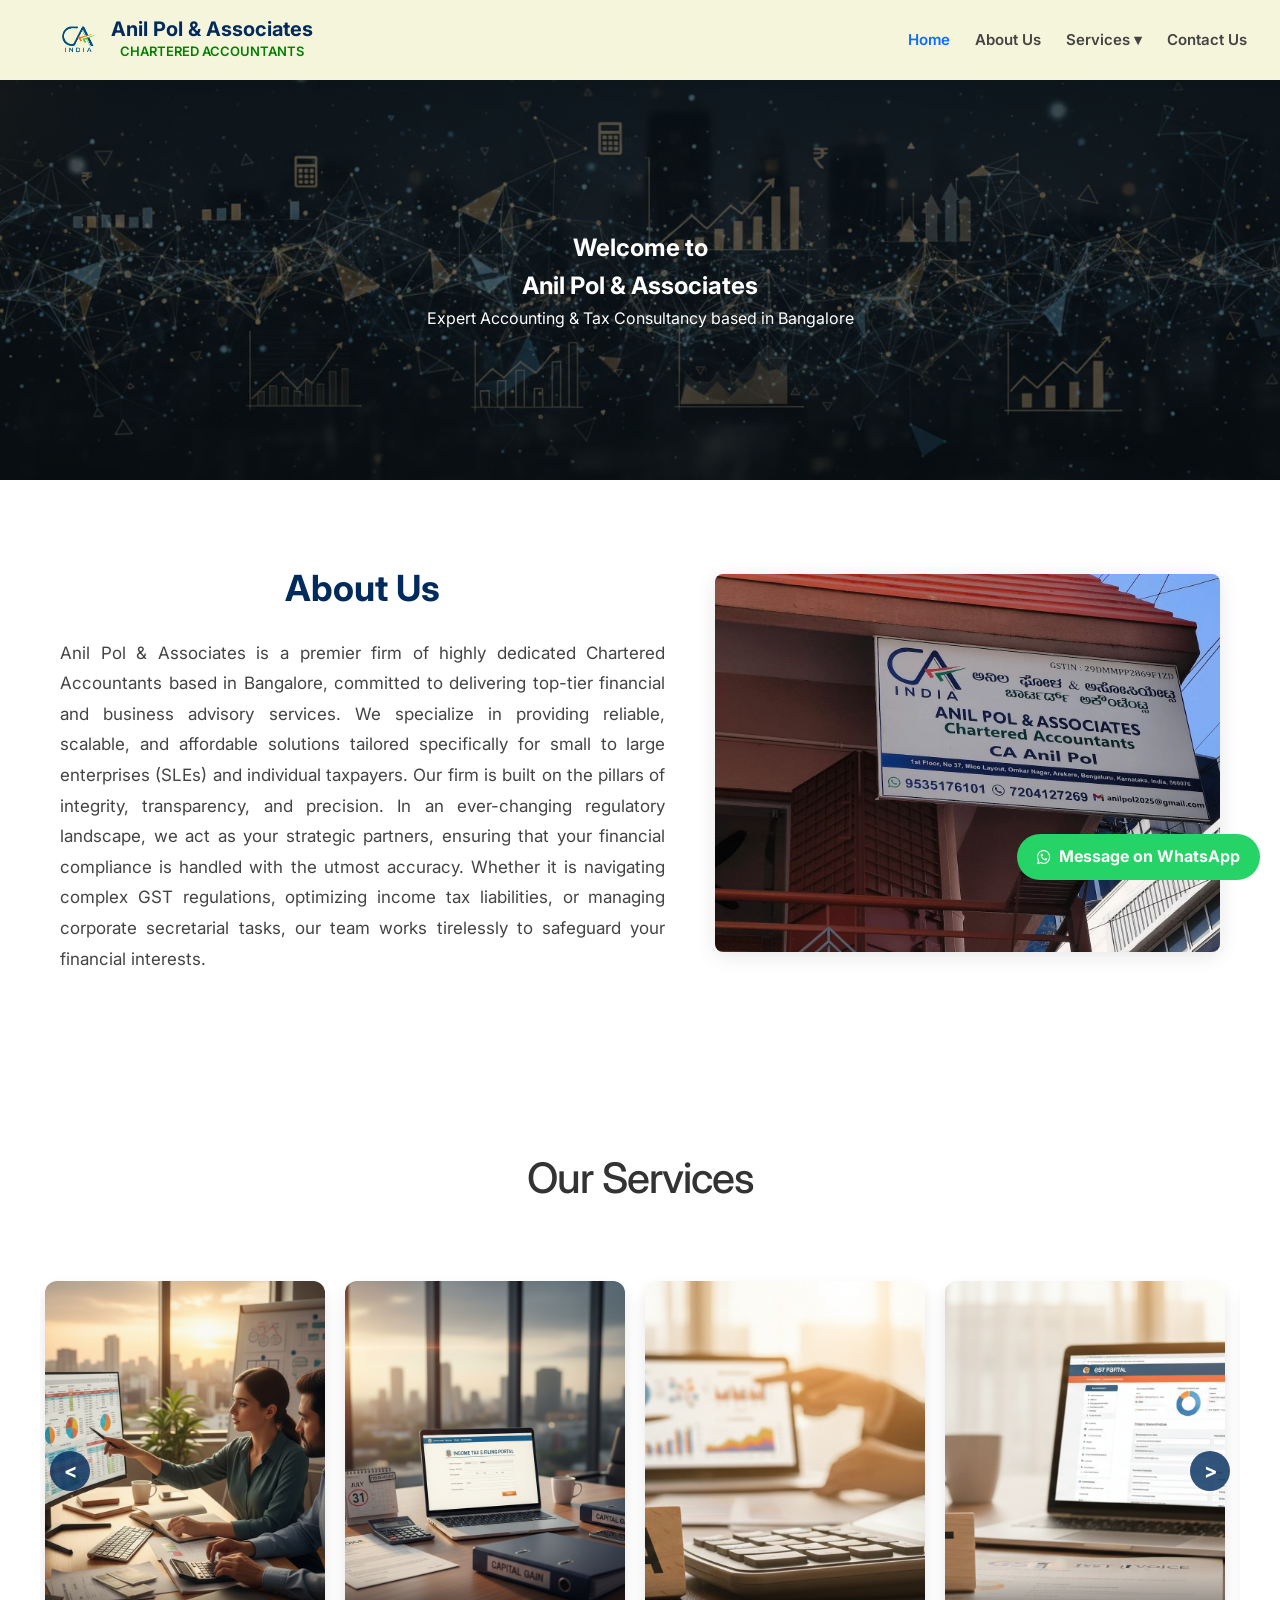
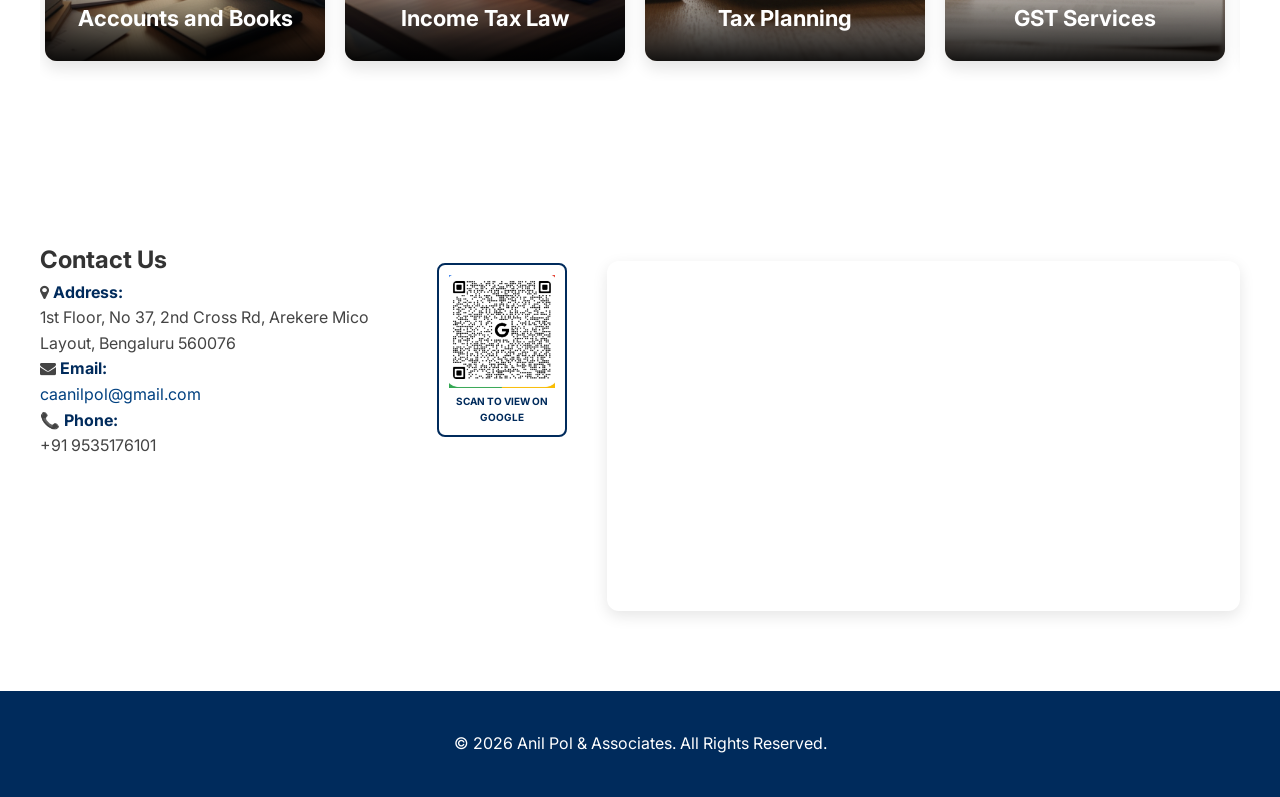
==== index.html @ c78593e3 "Update index.html" ====
<!DOCTYPE html>
<html lang="en">
<head>
    <meta charset="UTF-8">
    <meta name="viewport" content="width=device-width, initial-scale=1.0">

    <!-- PRIMARY SEO TITLE -->
    <title>Anil Pol & Associates | Chartered Accountants in Bangalore | CA Services</title>

    <!-- SEO DESCRIPTION (VERY IMPORTANT) -->
    <meta name="description" content="Anil Pol & Associates is a professional Chartered Accountant firm in Bangalore providing Accounting, GST, Income Tax, Auditing, Compliance and Virtual CFO services for businesses and individuals.">

    <!-- SEO KEYWORDS -->
    <meta name="keywords" content="Chartered Accountant Bangalore, CA in Bangalore, GST Consultant Bangalore, Income Tax Filing, Accounting Services India, Auditing Services, Anil Pol & Associates">

    <!-- AUTHOR -->
    <meta name="author" content="Anil Pol & Associates">

    <!-- GOOGLE INDEXING -->
    <meta name="robots" content="index, follow">

    <!-- CANONICAL URL -->
    <link rel="canonical" href="https://canilpol.com/">

    <!-- OPEN GRAPH (For WhatsApp & Social Media Preview) -->
    <meta property="og:title" content="Anil Pol & Associates | Chartered Accountants">
    <meta property="og:description" content="Expert Accounting, GST and Tax Consultancy Services in Bangalore.">
    <meta property="og:image" content="https://canilpol.com/images/ca.jpeg">
    <meta property="og:url" content="https://canilpol.com/">
    <meta property="og:type" content="website">

    <!-- FAVICON (Optional but Recommended) -->
    <link rel="icon" href="images/ca.jpeg">

    <!-- CSS -->
    <link rel="stylesheet" href="style.css">

    <!-- GOOGLE FONT -->
    <link href="https://fonts.googleapis.com/css2?family=Inter:wght@400;600;700&display=swap" rel="stylesheet">

    <!-- FONT AWESOME -->
    <link rel="stylesheet" href="https://cdnjs.cloudflare.com/ajax/libs/font-awesome/4.7.0/css/font-awesome.min.css">
</head>
<body>
    <a href="https://wa.me/9535176101" class="whatsapp-float" target="_blank">
    <i class="fa fa-whatsapp"></i> <span>Message on WhatsApp</span>
</a>

    <header class="main-header">
        <div class="header-container">
            <div class="logo-area" onclick="location.href='index.html'">
    <img src="images/ca.jpeg" alt="CA Logo" class="main-logo">
    <div class="logo-text">
        <h1>Anil Pol & Associates</h1>
        <span>Chartered Accountants</span>
    </div>
</div>

            <nav class="nav-box">
                <ul class="nav-links">
                    <li><a href="index.html" class="active">Home</a></li>
                    <li><a href="about.html">About Us</a></li>
                    <li class="dropdown">
                        <a href="javascript:void(0)" class="dropbtn">Services ▾</a>
                        <ul class="dropdown-menu">
                            <li><a href="accounting.html">Accounting</a></li>
                            <li><a href="income-tax.html">Income Tax Law</a></li>
                            <li><a href="tax-planning.html">Tax Planning</a></li>
                            <li><a href="gst.html">Goods and Services Tax</a></li>
                            <li><a href="compliance.html">Company Law & Compliance</a></li>
                            <li><a href="Auditing.html">Auditing</a></li>
                            <li><a href="VirtualCFO.html">Virtual CFO</a></li>
                        </ul>
                    </li>
                    <li><a href="#contact-section">Contact Us</a></li>
                </ul>
            </nav>
        </div>
    </header>

    <main>
        <section class="hero-section">
    <div class="hero-overlay">

        <h1 class="hero-title">
            <span class="welcome">Welcome to</span><br>
            Anil Pol & Associates
        </h1>

        <p class="hero-subtitle">
            Expert Accounting & Tax Consultancy based in Bangalore
        </p>

    </div>
</section>

       <section class="about-container section-padding">
    <div class="container">
        <div class="about-flex">
            
            <div class="about-text-container">
                <h2 class="home-heading-center">About Us</h2>
                <p>Anil Pol & Associates is a premier firm of highly dedicated Chartered Accountants based in Bangalore, committed to delivering top-tier financial and business advisory services. We specialize in providing reliable, scalable, and affordable solutions tailored specifically for small to large enterprises (SLEs) and individual taxpayers.

Our firm is built on the pillars of integrity, transparency, and precision. In an ever-changing regulatory landscape, we act as your strategic partners, ensuring that your financial compliance is handled with the utmost accuracy. Whether it is navigating complex GST regulations, optimizing income tax liabilities, or managing corporate secretarial tasks, our team works tirelessly to safeguard your financial interests.</p>
            </div>

            <div class="about-image">
                <img src="images/anilpo.webp" alt="Founder Office">
            </div>

        </div>
    </div>
</section>

        <section class="services-bg">
            <div class="container section-padding">
                <h2 class="center-title">Our Services</h2>
                
                <div class="slider-wrapper">
                    
                    <div class="slider-arrow left-arrow" onclick="document.querySelector('.netflix-slider').scrollBy({left: -300, behavior: 'smooth'})">&lt;</div>
                    
                    <div class="netflix-slider">
                        <div class="service-card">
                            <img src="images/acc.png" alt="Accounting and bookkeeping services in Bangalore">
                            <h3>Accounts and Books</h3> </div>
                        <div class="service-card">
                            <img src="images/inco.png" alt="Tax Law">
                            <h3>Income Tax Law</h3>
                        </div>
                        <div class="service-card">
                            <img src="images/tax.png" alt="Tax Planning">
                            <h3>Tax Planning</h3>
                        </div>
                        <div class="service-card">
                            <img src="images/GST.png" alt="GST">
                            <h3>GST Services</h3>
                        </div>
                        <div class="service-card">
                            <img src="images/Roc.png" alt="Company Law">
                            <h3>Company Law</h3>
                        </div>
                        <div class="service-card">
                            <img src="images/s2.png" alt="Company Law">
                            <h3>Auditing</h3>
                        </div>
                        <div class="service-card">
                            <img src="images/virtual1.png" alt="Company Law">
                            <h3>Virtual CFO</h3>
                        </div>
                    </div>

                    <div class="slider-arrow right-arrow" onclick="document.querySelector('.netflix-slider').scrollBy({left: 300, behavior: 'smooth'})">&gt;</div>
                </div>
            </div>
        </section>
        <div class="contact-info-centered">
    
   <section id="contact-section" class="container section-padding">
    <div class="contact-flex-wrapper">
        <div class="contact-left-group">
            <div class="contact-info-centered">
                <h2>Contact Us</h2>
                <div class="contact-details">
                   <p>
    <i class="fa fa-map-marker" aria-hidden="true"></i> 
    <strong>Address:</strong><br>
    1st Floor, No 37, 2nd Cross Rd, Arekere Mico Layout, Bengaluru 560076
</p>
<p>
    <i class="fa fa-envelope" aria-hidden="true"></i>
    <strong>Email:</strong><br>
    <a href="mailto:caanilpol@gmail.com" class="clickable-email">caanilpol@gmail.com</a>
</p>
                    <p><strong>📞 Phone:</strong><br> +91 9535176101</p>
                </div>
            </div>

            <div class="contact-scanner-mini">
                <img src="images/scanner.jpeg" alt="Scan to Contact">
                <p>SCAN TO VIEW ON GOOGLE</p>
            </div>
        </div>
        
        <div class="contact-map-box">
            <iframe src="https://www.google.com/maps/embed?pb=!1m18!1m12!1m3!1d3889.2648004338025!2d77.59468567462088!3d12.890686987417325!2m3!1f0!2f0!3f0!3m2!1i1024!2i768!4f13.1!3m3!1m2!1s0x3bae15007e5fe241%3A0xc75a568b3f8fa9dc!2sAnil%20Pol%20%26%20Associates!5e0!3m2!1sen!2sin!4v1771145655644!5m2!1sen!2sin" width="800" height="600" style="border:0;" allowfullscreen="" loading="lazy" referrerpolicy="no-referrer-when-downgrade"></iframe>
        </div>
    </div>
</section>

    <footer class="main-footer">
        <p>© 2026 Anil Pol & Associates. All Rights Reserved.</p>
    </footer>

    <script src="script.js"></script>
</body>
</html>
---- style.css ----
/* --- VARIABLES --- */
:root {
    --navy: #002b5c;
    --blue: #0d6efd;
    --gold: #C5A059;
    --light-bg: #f8f9fa;
    --white: #ffffff;
    --text-grey: #444444;
}

/* --- RESET & BASE --- */
* { 
    margin: 0; 
    padding: 0; 
    box-sizing: border-box; 
}

body { 
    font-family: 'Inter', sans-serif; 
    line-height: 1.6; 
    color: #333; 
    overflow-x: hidden; 
    background-color: var(--white);
}

/* --- FIXED HEADER & LOGO --- */
.main-header {
    position: sticky;
    top: 0;
    z-index: 1000;
    width: 100%;
    background-color: beige !important;
    min-height: 80px;
    display: flex;
    align-items: center;
    box-shadow: 0 2px 10px rgba(0,0,0,0.05);
}

.header-container {
    width: 100%;
    max-width: 98%;
    margin: 0 auto;
    display: flex;
    justify-content: space-between;
    align-items: center;
    padding: 0 10px;
}

.logo-area {
    display: flex;
    align-items: center;
    gap: -10px; 
    cursor: pointer;
    background: transparent !important;
}

.main-logo { 
    height: 80px;
    width: auto; 
    mix-blend-mode: multiply; 
    filter: contrast(120%) brightness(105%); 
    object-fit: contain;
    display: block;
}

.logo-text {
    display: flex;
    flex-direction: column;
    align-items: center;
    margin-left: -25px;
}

.logo-text h1 { 
    font-size: 20px; 
    color: #002b5c;
    font-weight: 700; 
    margin: 0; 
    line-height: 1;
}

.logo-text span { 
    font-size: 13px; 
    color: green; 
    text-transform: uppercase; 
    font-weight: 600;
    margin-top: 2px;
}

/* --- NAVIGATION --- */
.nav-box { margin-right: 10px; }
.nav-links { 
    display: flex; 
    list-style: none; 
    gap: 25px; 
    align-items: center; 
}

.nav-links a { 
    text-decoration: none; 
    color: #444; 
    font-weight: 600; 
    font-size: 15px; 
    transition: 0.3s;
}

.nav-links a:hover, .nav-links a.active { color: var(--blue); }

/* Dropdown Menu */
.dropdown { position: relative; }
.dropdown-menu { 
    position: absolute; 
    top: 100%; 
    left: 0; 
    background: white; 
    min-width: 220px; 
    display: none; 
    list-style: none; 
    box-shadow: 0 8px 16px rgba(0,0,0,0.1); 
    border-top: 3px solid var(--blue);
    z-index: 100;
}
.dropdown:hover .dropdown-menu { display: block; }

.dropdown-menu li a { 
    padding: 12px 20px; 
    display: block; 
    border-bottom: 1px solid #eee; 
    font-size: 14px;
}

/* --- HERO SECTION --- */
.hero-section {
    height: 400px;
    background: linear-gradient(rgba(0,0,0,0.6), rgba(0,0,0,0.6)), url('images/bg5.jpeg');
    background-size: cover; 
    background-position: center;
    display: flex; 
    align-items: center; 
    justify-content: center; 
    color: white; 
    text-align: center;
}
.hero-section h2 { font-size: 42px; text-shadow: 2px 2px 8px rgba(0,0,0,0.7); }

/* --- COMMON LAYOUT --- */
.container { 
    max-width: 1200px; 
    margin: 0 auto; 
    padding: 0 20px; 
}
.section-padding { padding: 80px 0; }

/* --- ABOUT SECTION --- */
.about-flex {
    display: flex;
    gap: 50px;
    align-items: center;
}
.about-image { flex: 1; }
.about-image img { width: 100%; border-radius: 8px; box-shadow: 0 4px 20px rgba(0,0,0,0.1); }

.about-text-container { flex: 1.2; }
.about-text-container h2 { margin-bottom: 20px; color: var(--navy); font-size: 36px; }
.about-text-container p { 
    font-size: 17px; 
    color: var(--text-grey); 
    line-height: 1.8; 
    text-align: justify; 
}

/* --- SERVICES SLIDER (Netflix Style) --- */
.netflix-slider {
    display: flex;
    gap: 20px;
    overflow-x: auto;
    padding: 20px 5px;
    scrollbar-width: none;
}
.netflix-slider::-webkit-scrollbar { display: none; }

.service-card {
    flex: 0 0 280px;
    height: 380px;
    background: white;
    border-radius: 12px;
    position: relative;
    overflow: hidden;
    transition: transform 0.4s ease;
    box-shadow: 0 8px 15px rgba(0,0,0,0.1);
}
.service-card:hover { transform: scale(1.05); }
.service-card img { width: 100%; height: 100%; object-fit: cover; }
.service-card h3 {
    position: absolute; bottom: 0; width: 100%; padding: 25px 15px;
    background: linear-gradient(transparent, rgba(0,0,0,0.9));
    color: white; text-align: center; font-size: 22px;
}

/* --- MISSION & VISION (Grid Layout for Service Pages) --- */
.mission-grid {
    display: flex;
    gap: 30px;
    margin-top: 40px;
}
.mv-box {
    flex: 1;
    background: var(--white);
    padding: 40px;
    border-top: 5px solid var(--navy);
    box-shadow: 0 10px 30px rgba(0,0,0,0.05);
    text-align: center;
    border-radius: 8px;
    transition: transform 0.3s ease;
}
.mv-box:hover { transform: translateY(-10px); border-top-color: var(--blue); }

/* --- CONTACT SECTION & MAP --- */
.contact-flex-wrapper { display: flex; gap: 50px; align-items: center; }
.contact-map-box { 
    flex: 1.5; 
    width: 100%;
    height: 450px;
    border-radius: 12px; 
    overflow: hidden; 
    box-shadow: 0 10px 30px rgba(0,0,0,0.1);
    margin-top: 20px;
}
.contact-map-box iframe { width: 100%; height: 100%; border: 0; }

.whatsapp-float {
    position: fixed; bottom: 20px; right: 20px;
    background-color: #25d366; color: white;
    padding: 10px 20px; border-radius: 50px;
    text-decoration: none; font-weight: bold;
    z-index: 1000; display: flex; align-items: center; gap: 8px;
}

/* --- UNIVERSAL MOBILE RESPONSIVE FIX --- */
@media (max-width: 768px) {
    .header-container { flex-direction: column; gap: 15px; }
    .logo-text { margin-left: 0; text-align: center; }
    .nav-links { justify-content: center; gap: 10px; flex-wrap: wrap; }

    /* Home Page: Keep Slider Horizontal */
    .netflix-slider {
        display: flex !important;
        flex-direction: row !important; 
        overflow-x: auto !important; 
    }

    /* Service Pages: Stack Grids Vertically */
    .mission-grid {
        display: flex !important;
        flex-direction: column !important; 
        align-items: center !important;
    }
    .mv-box { width: 100% !important; margin-bottom: 20px; }

    .about-flex, .contact-flex-wrapper { flex-direction: column !important; }
    
    /* Map Height Adjustment for Mobile */
    .contact-map-box { height: 300px !important; }

    html, body { overflow-x: hidden !important; width: 100%; }
}

.main-footer { background: var(--navy); color: white; text-align: center; padding: 40px 20px; }
.slider-wrapper {
    position: relative;
    display: flex;
    align-items: center;
}

.slider-arrow {
    position: absolute;
    top: 50%;
    transform: translateY(-50%);
    background: rgba(0, 43, 92, 0.8);
    color: white;
    width: 40px;
    height: 40px;
    border-radius: 50%;
    display: flex;
    justify-content: center;
    align-items: center;
    cursor: pointer;
    z-index: 10;
    font-size: 20px;
    font-weight: bold;
}

.left-arrow { left: 10px; }
.right-arrow { right: 10px; }

/* Hide on mobile */
@media (max-width: 768px) {
    .slider-arrow { display: none; }
}
/* Centers only the specific headings on the Home Page */
.home-heading-center, .center-title {
    text-align: center;
    width: 100%;
    display: block;
    margin-bottom: 25px;
}

/* This keeps the text and image side-by-side on desktop */
.about-flex {
    display: flex;
    gap: 50px;
    align-items: center;
    text-align: justify; /* Keeps the paragraph text clean */
}
/* --- OUR SERVICES HEADING SIZE --- */
.center-title {
    text-align: center;
    width: 100%;
    color: #333;          /* Dark Grey/Black for professional look */
    font-size: 42px;      /* Much bigger font size */
    font-weight: 500;      /* Extra bold weight */
    margin-top: 10px;     /* Space above */
    margin-bottom: 50px;  /* Space below, between heading and cards */
    letter-spacing: -1px; /* Tighter, modern look */
}

/* Make sure it scales down for phones */
@media (max-width: 768px) {
    .center-title {
        font-size: 22px;  /* Smaller size for mobile screens */
        margin-bottom: 30px;
    }
}
/* --- CONTACT SECTION SIDE-BY-SIDE LAYOUT --- */
.contact-flex-wrapper {
    display: flex;
    gap: 40px;
    align-items: flex-start;
    justify-content: space-between;
}

/* Grouping text and scanner together on the left */
.contact-left-group {
    flex: 1;
    display: flex;
    gap: 20px;
    align-items: center;
}

.contact-info-centered {
    flex: 2;
}

/* The Mini Scanner Box */
.contact-scanner-mini {
    flex: 1;
    background: #fff;
    padding: 10px;
    border: 2px solid var(--navy);
    border-radius: 8px;
    text-align: center;
    max-width: 130px; /* Keeps it small as requested */
}

.contact-scanner-mini img {
    width: 100%;
    height: auto;
    display: block;
}

.contact-scanner-mini p {
    font-size: 10px;
    font-weight: 700;
    margin-top: 5px;
    color: var(--navy);
}

.contact-map-box {
    flex: 1.2;
    height: 350px;
    border-radius: 12px;
    overflow: hidden;
    box-shadow: 0 5px 15px rgba(0,0,0,0.1);
}

/* Mobile: Stack them vertically so it doesn't break */
@media (max-width: 768px) {
    .contact-flex-wrapper, .contact-left-group {
        flex-direction: column;
        align-items: center;
        text-align: center;
    }
    .contact-map-box {
        width: 100%;
        height: 250px;
    }
}
/* This ensures the paragraph text is not bold */
.contact-details p {
    font-weight: 400; /* 400 is normal weight */
    color: #444;      /* Professional dark grey */
}

/* This keeps only the label bold */
.contact-details p strong {
    font-weight: 700;
    color: var(--navy);
}
/* Makes the email look professional but clearly interactive */
.clickable-email {
    text-decoration: none;
    color: #004080; /* A professional navy blue */
    transition: color 0.3s ease;
}

.clickable-email:hover {
    color: #d9534f; /* Changes color to red when hovered so users know they can click */
    text-decoration: underline;
}
.service-page {
    padding: 40px 0; /* Standard padding for most pages */
}

.hero-section {
    margin-bottom: 0 !important;
}

/* 2. Specific fix for Virtual CFO Page */
.vcfo-layout .about-flex {
    gap: 100px !important; /* This creates the large space between text and image */
    align-items: flex-start;
    margin-top: 20px;
}

.vcfo-layout .about-image img {
    max-height: 450px;
    width: 100%;
    object-fit: contain; /* Keeps the holographic image from stretching */
    border-radius: 12px;
    box-shadow: 0 10px 30px rgba(0,0,0,0.1);
}

/* Responsive adjustment for the VCFO gap on phones */
@media (max-width: 768px) {
    .vcfo-layout .about-flex {
        gap: 30px !important;
    }
}
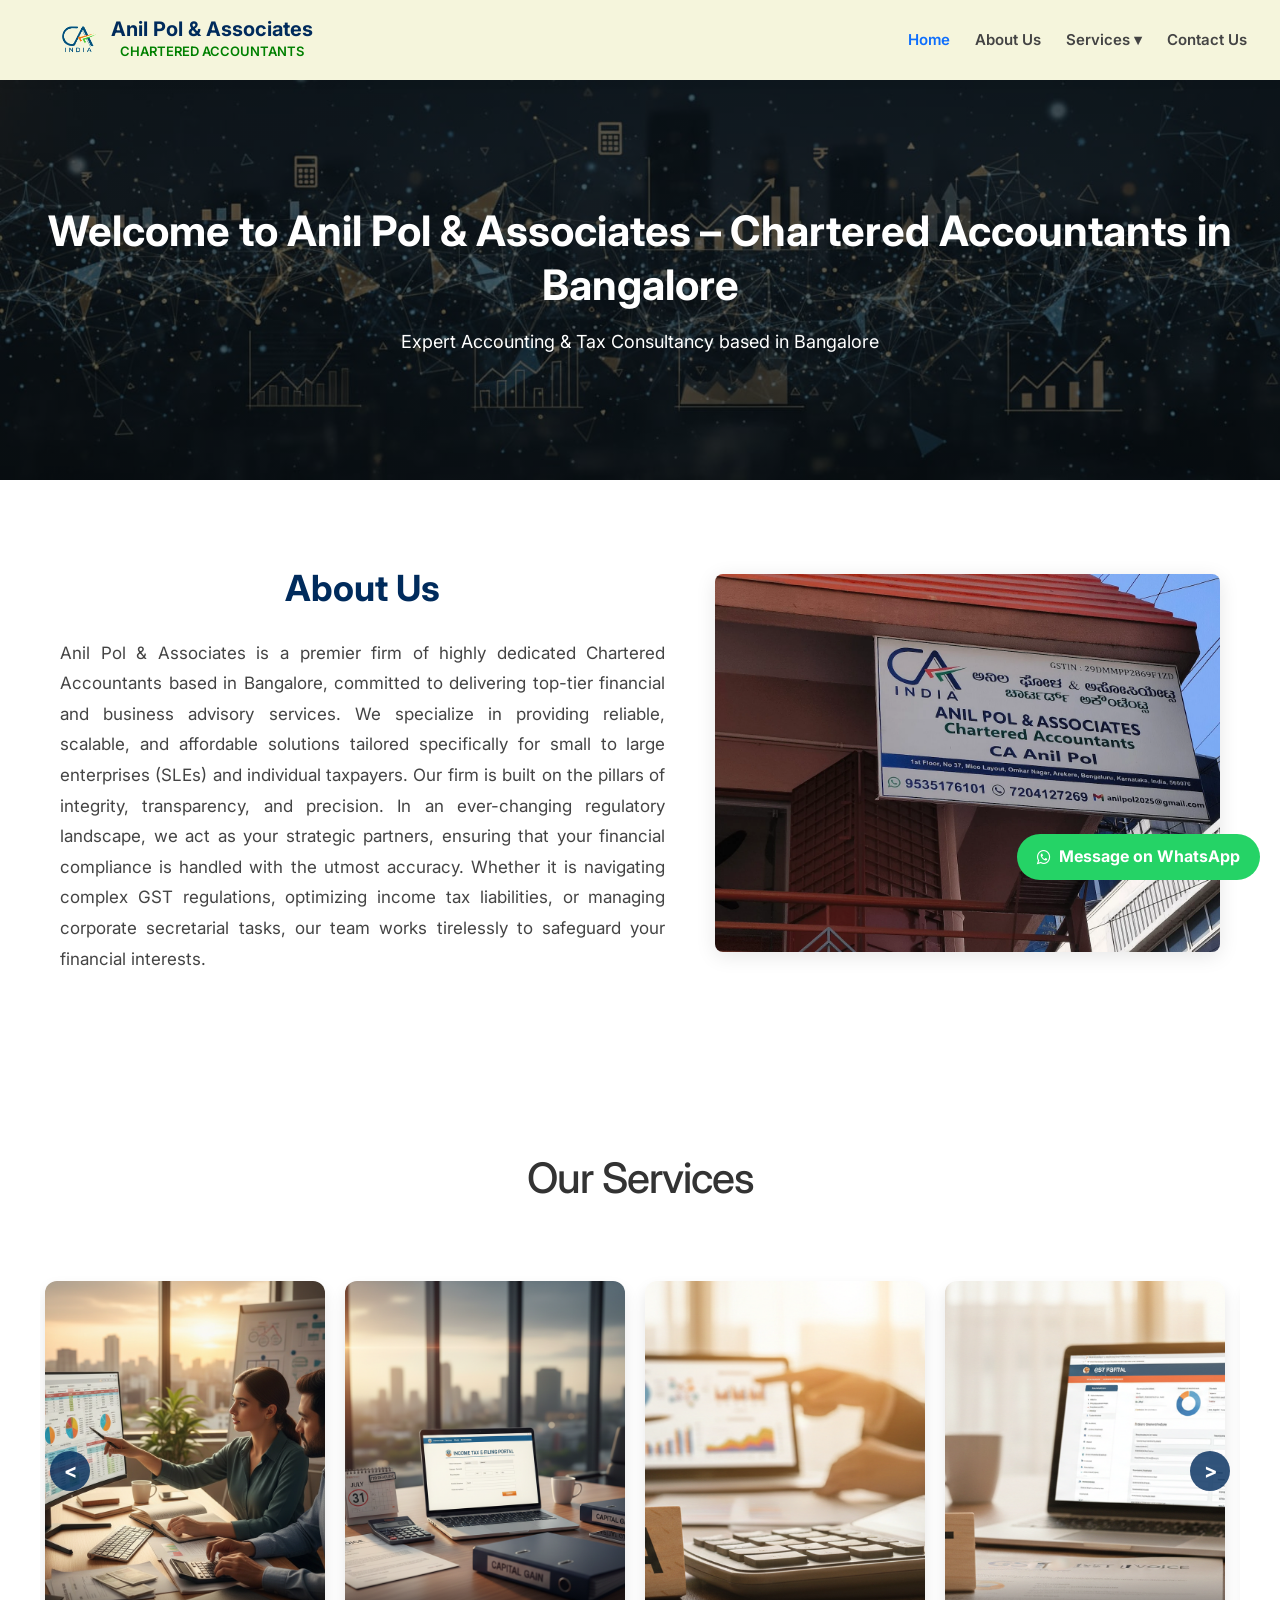
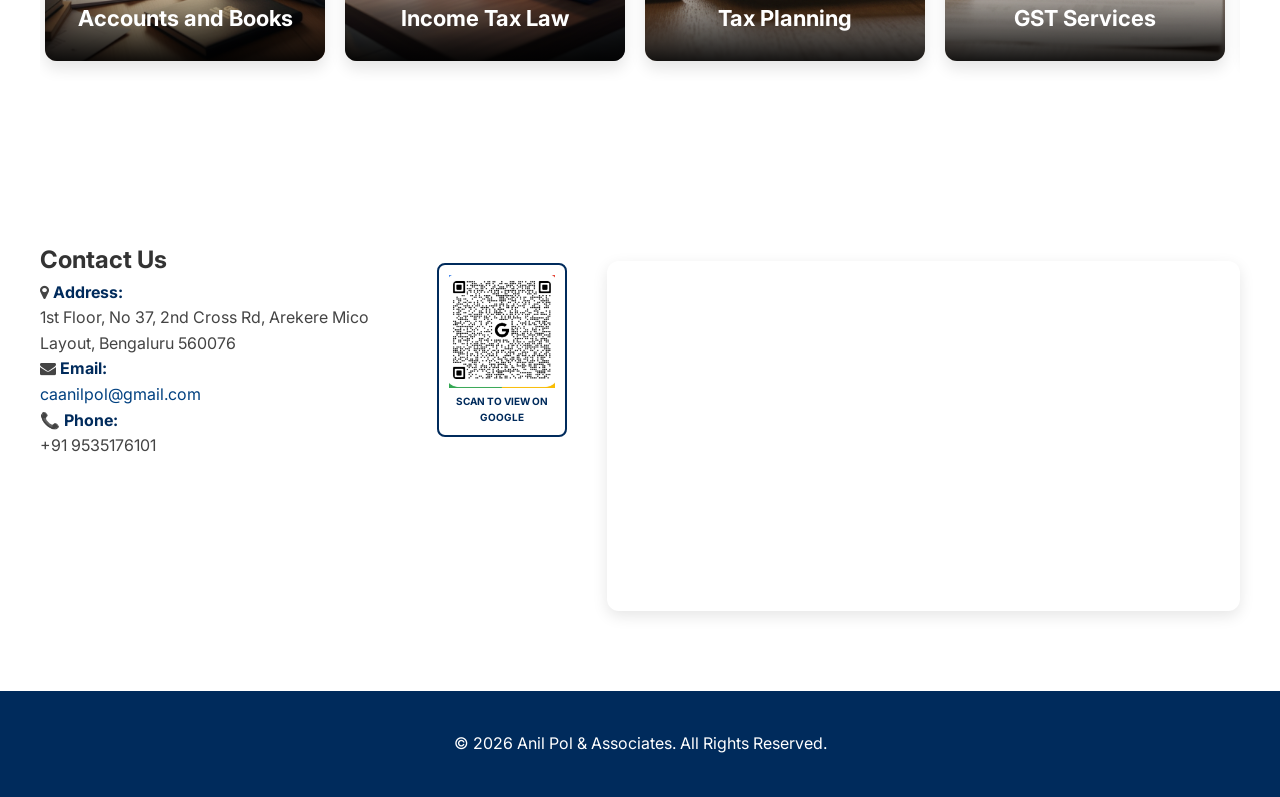
==== commit a3c02243: "Update index.html" ====
--- a/index.html
+++ b/index.html
@@ -84,9 +84,8 @@
     <div class="hero-overlay">
 
         <h1 class="hero-title">
-            <span class="welcome">Welcome to</span><br>
-            Anil Pol & Associates
-        </h1>
+    Welcome to Anil Pol & Associates – Chartered Accountants in Bangalore
+</h1>
 
         <p class="hero-subtitle">
             Expert Accounting & Tax Consultancy based in Bangalore
--- a/style.css
+++ b/style.css
@@ -444,4 +444,24 @@
     .vcfo-layout .about-flex {
         gap: 30px !important;
     }
-}+}
+.hero-title {
+    font-size: 42px;
+    font-weight: 700;
+    color: #ffffff;
+    line-height: 1.3;
+}
+
+.hero-title .welcome {
+    font-size: 20px;
+    font-weight: 400;
+    letter-spacing: 2px;
+    display: block;
+    margin-bottom: 10px;
+    opacity: 0.9;
+}
+
+.hero-subtitle {
+    font-size: 18px;
+    margin-top: 15px;
+}
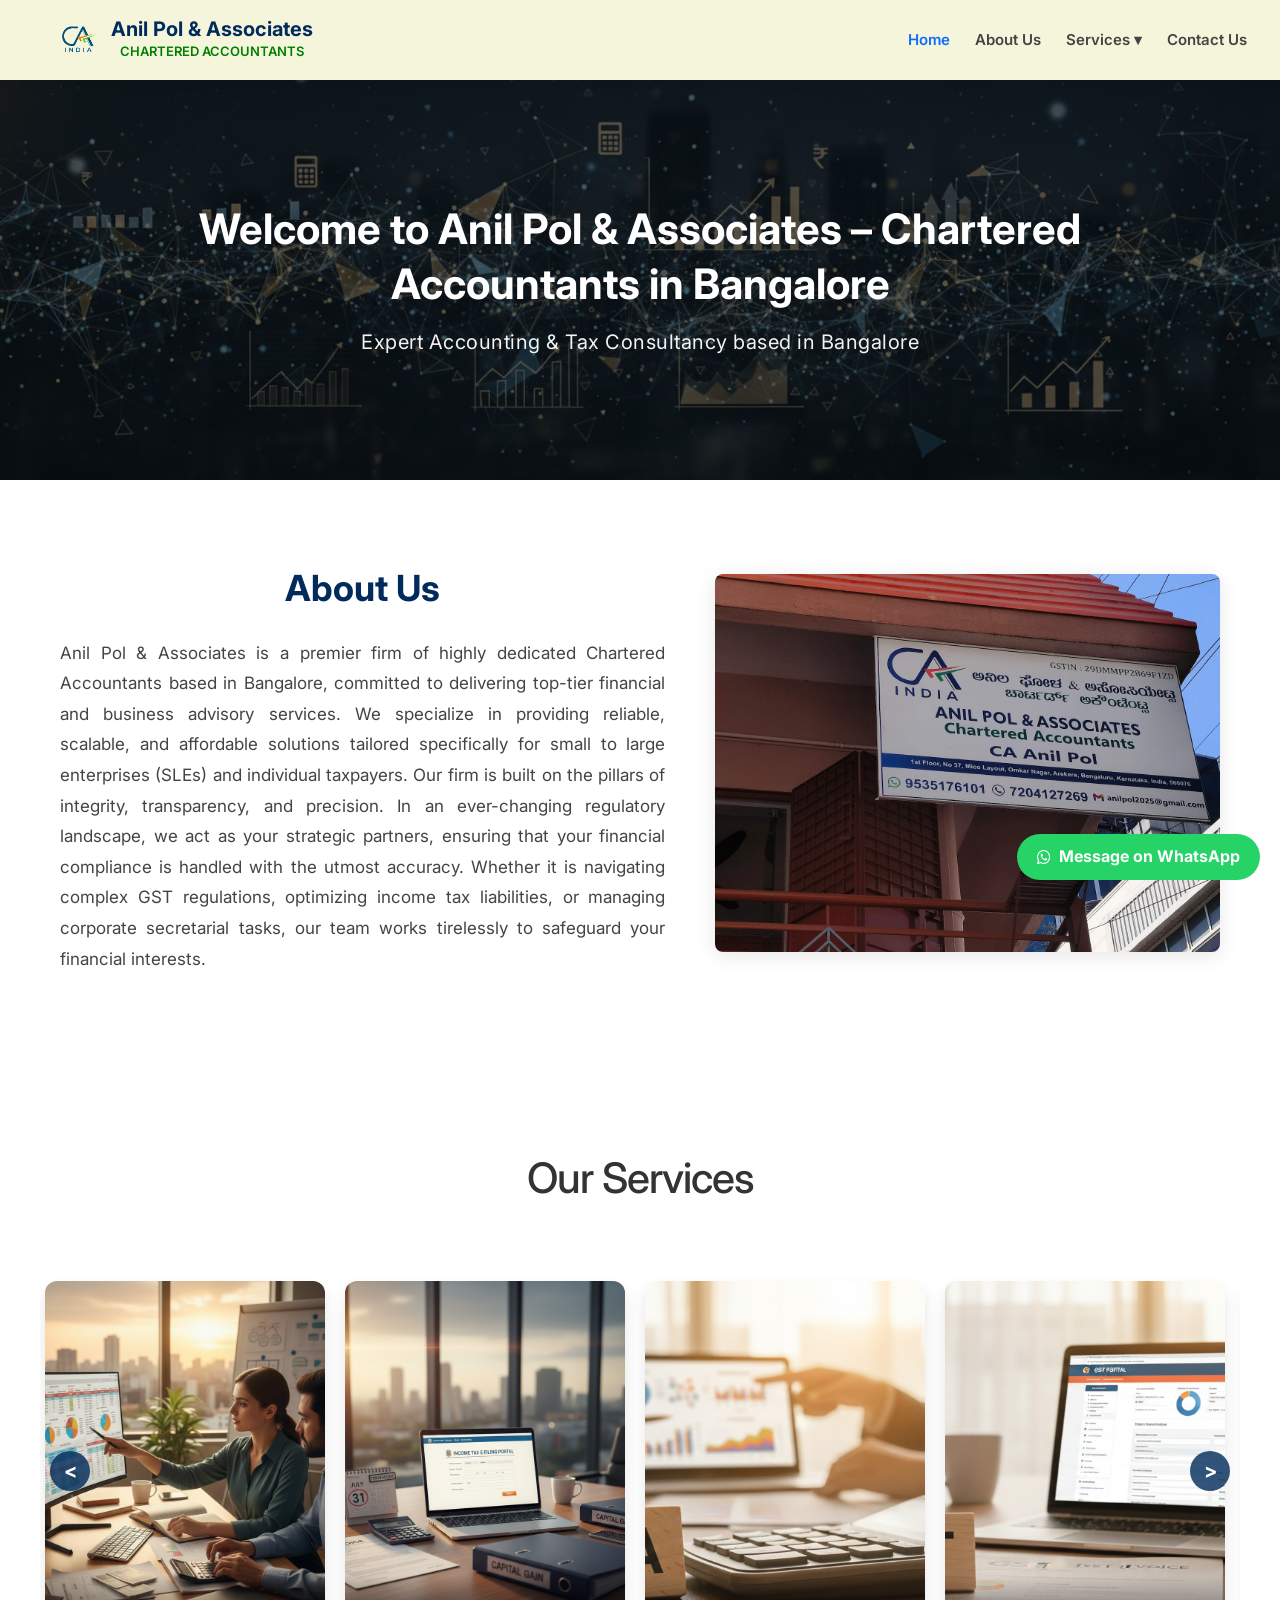
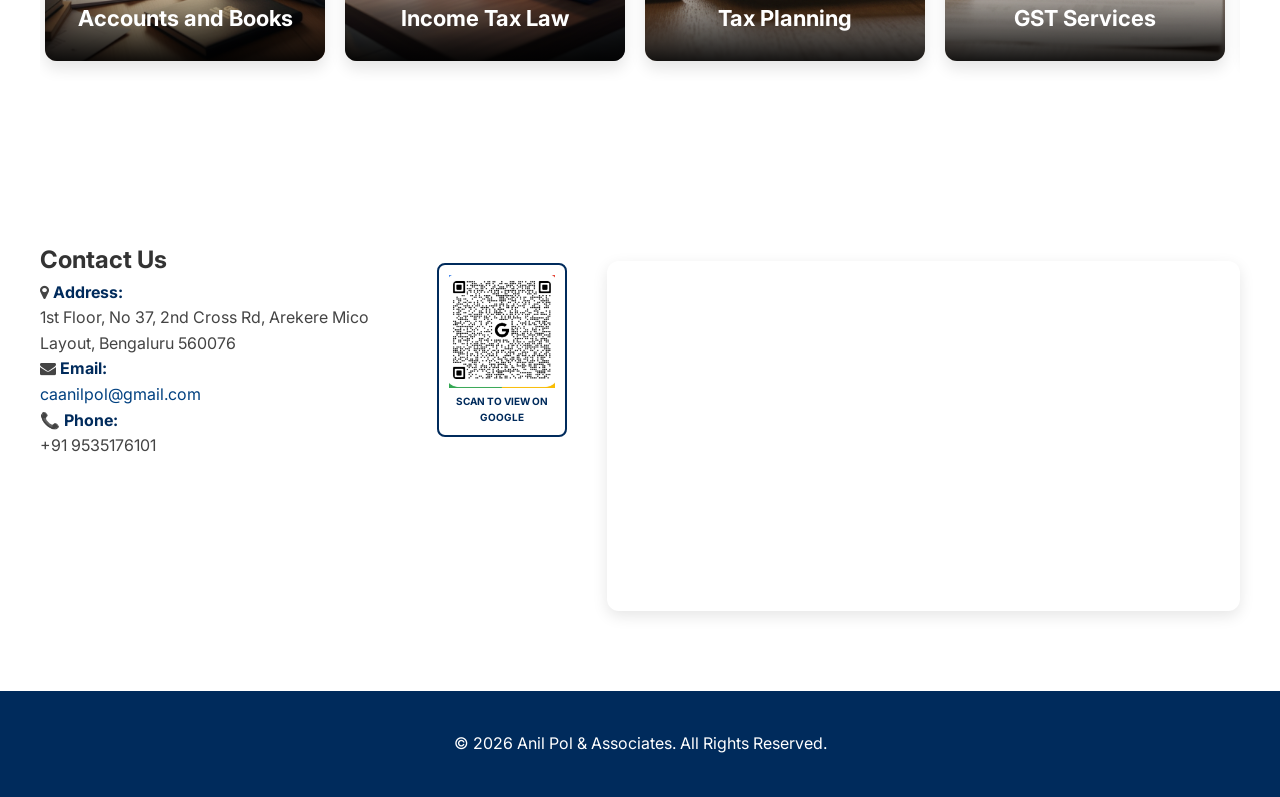
==== commit 1b1d19bd: "Update index.html" ====
--- a/index.html
+++ b/index.html
@@ -81,17 +81,15 @@
 
     <main>
         <section class="hero-section">
-    <div class="hero-overlay">
+   <div class="hero-overlay">
+    <h1 class="hero-title">
+        Welcome to Anil Pol & Associates – Chartered Accountants in Bangalore
+    </h1>
 
-        <h1 class="hero-title">
-    Welcome to Anil Pol & Associates – Chartered Accountants in Bangalore
-</h1>
-
-        <p class="hero-subtitle">
-            Expert Accounting & Tax Consultancy based in Bangalore
-        </p>
-
-    </div>
+    <p class="hero-subtitle">
+        Expert Accounting & Tax Consultancy based in Bangalore
+    </p>
+</div>
 </section>
 
        <section class="about-container section-padding">
--- a/style.css
+++ b/style.css
@@ -445,23 +445,31 @@
         gap: 30px !important;
     }
 }
+/* HERO SECTION TEXT STYLING */
+
+.hero-overlay {
+    text-align: center;
+    color: #ffffff;
+    padding: 120px 20px;
+}
+
+/* Main Heading */
 .hero-title {
     font-size: 42px;
     font-weight: 700;
-    color: #ffffff;
     line-height: 1.3;
-}
-
-.hero-title .welcome {
+    max-width: 950px;
+    margin: 0 auto 15px auto;
+}
+
+/* Subtitle (FIXED SIZE + MATCHING LOOK) */
+.hero-subtitle {
     font-size: 20px;
     font-weight: 400;
-    letter-spacing: 2px;
-    display: block;
-    margin-bottom: 10px;
-    opacity: 0.9;
-}
-
-.hero-subtitle {
-    font-size: 18px;
-    margin-top: 15px;
-}
+    line-height: 1.6;
+    opacity: 0.95;
+    max-width: 700px;
+    margin: 0 auto;
+    letter-spacing: 0.5px;
+}
+
